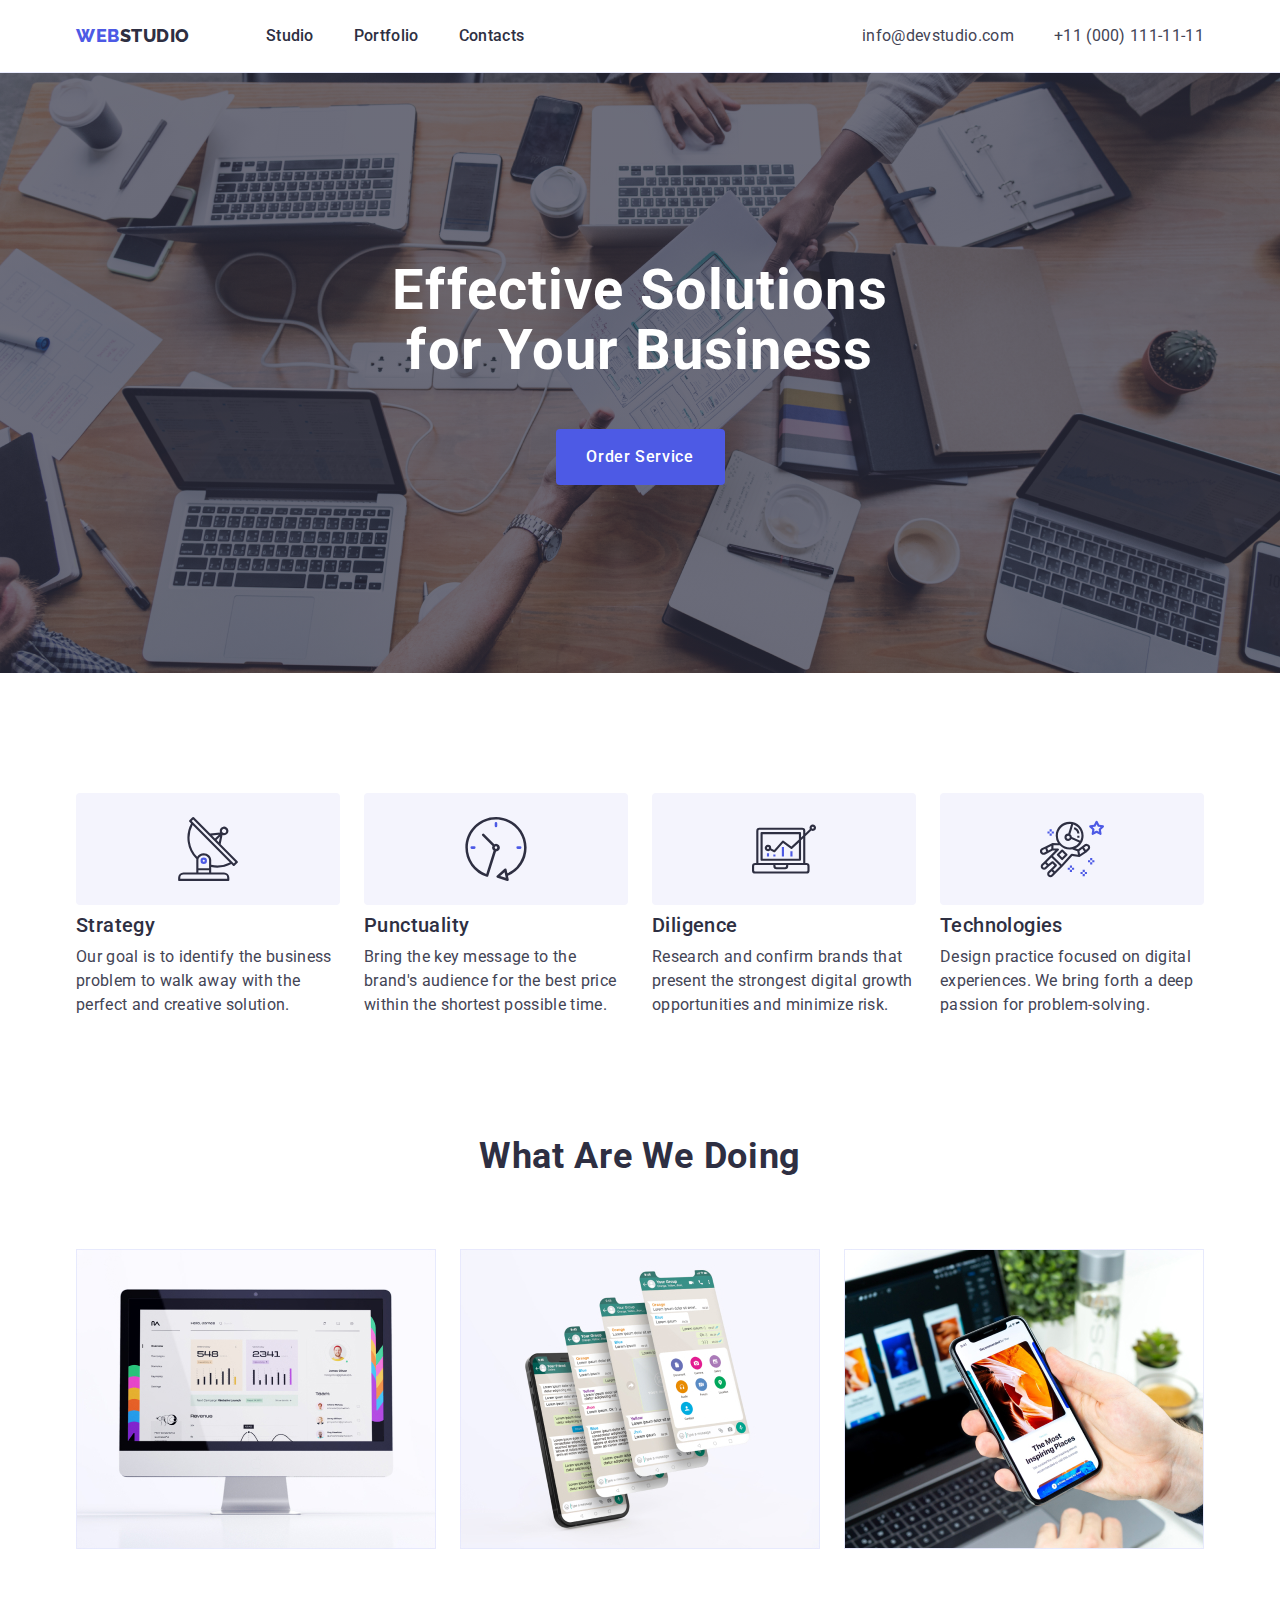
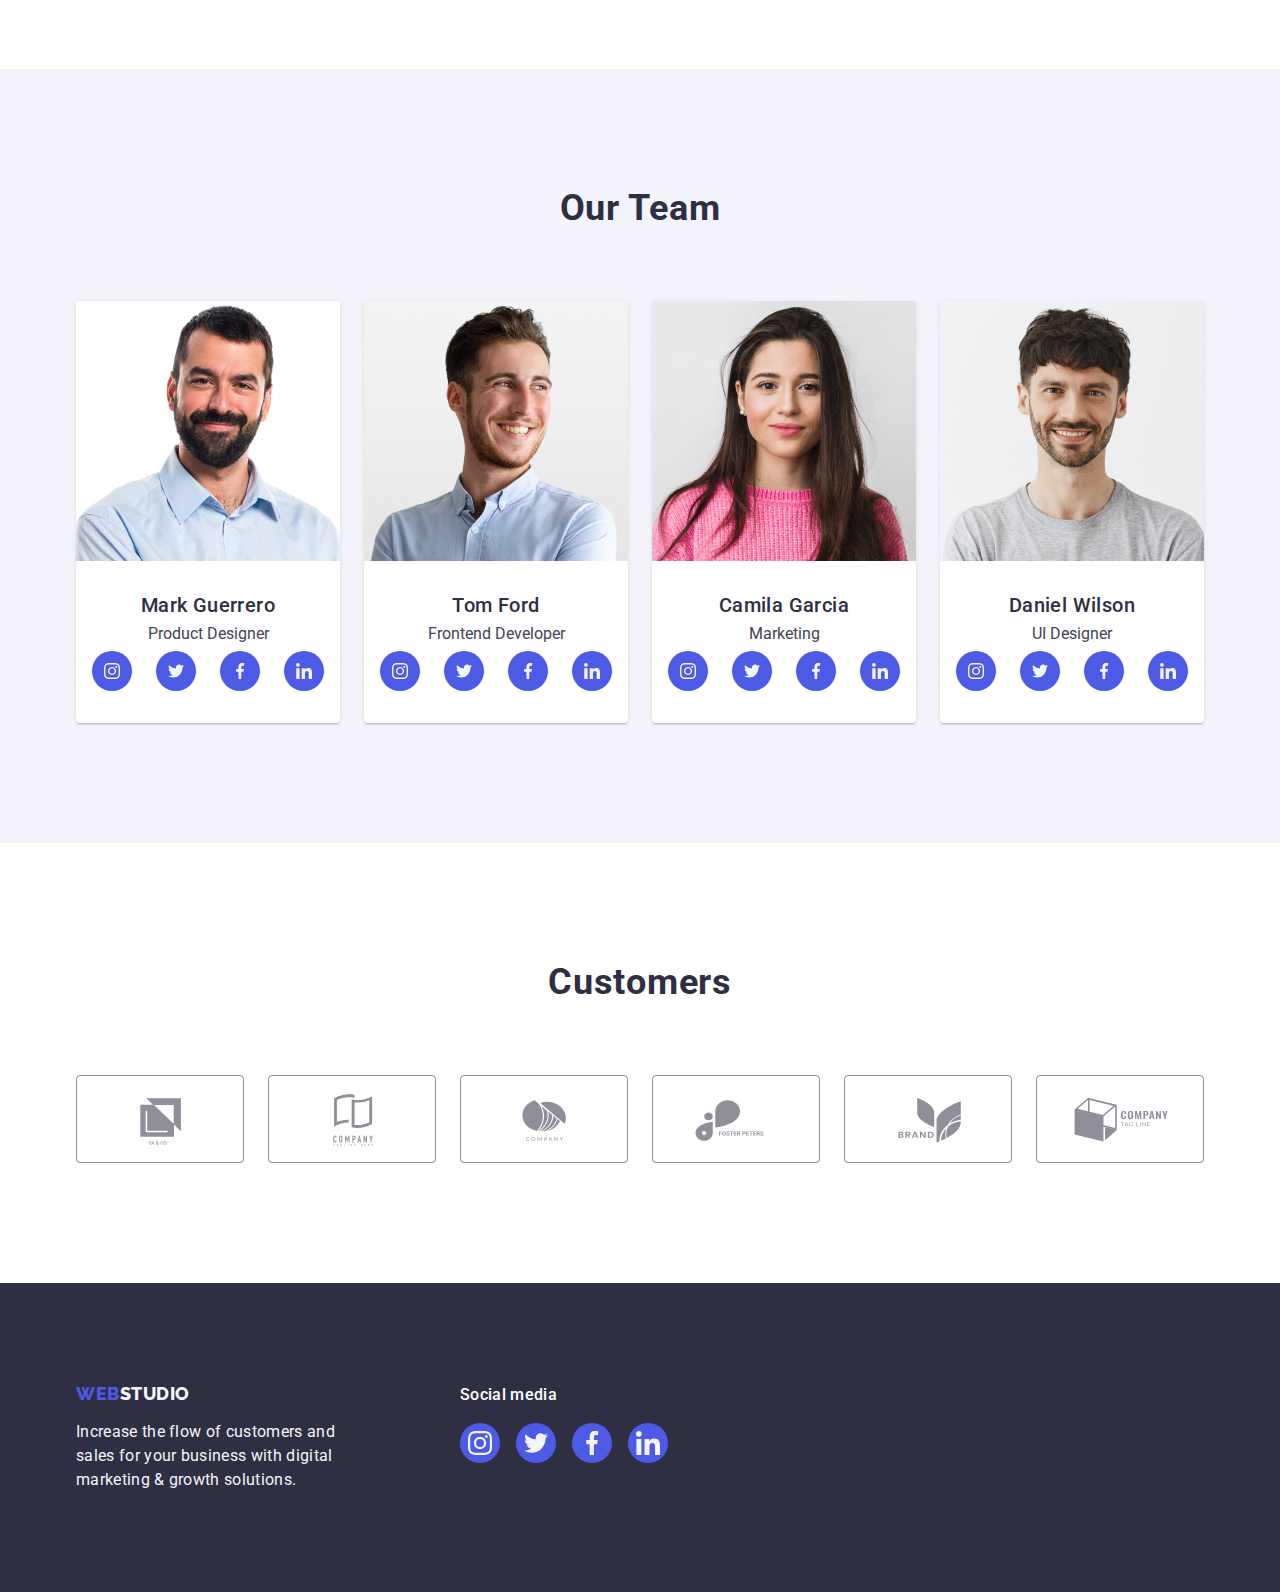
==== index.html @ fe15093e "." ====
<!DOCTYPE html>
<html lang="en">
  <head>
    <meta charset="UTF-8" />
    <meta http-equiv="X-UA-Compatible" content="IE=edge" />
    <meta name="viewport" content="width=device-width, initial-scale=1.0" />
    <title>WebStudio</title>
    <link rel="preconnect" href="https://fonts.googleapis.com" />
    <link rel="preconnect" href="https://fonts.gstatic.com" crossorigin />
    <link
      href="https://fonts.googleapis.com/css2?family=Raleway:wght@800&family=Roboto:wght@400;500;700&display=swap"
      rel="stylesheet"
    />
    <link
      rel="stylesheet"
      href="https://cdnjs.cloudflare.com/ajax/libs/modern-normalize/1.0.0/modern-normalize.min.css"
    />
    <link rel="stylesheet" href="./css/styles.css" />
  </head>
  <body class="main">
    <header class="header-container">
      <div class="header container">
        <nav class="nav">
          <a class="logo link logo-container" href="./index.html"
            >Web<span class="logo-one">Studio</span></a
          >
          <ul class="list list-container">
            <li class="nav-link list-container">
              <a class="nav nav-cont link current" href="./index.html"
                >Studio</a
              >
            </li>
            <li class="nav-link list-container">
              <a class="nav nav-cont" href="./portfolio.html">Portfolio</a>
            </li>
            <li class="nav-link list-container">
              <a class="nav nav-cont link" href="">Contacts</a>
            </li>
          </ul>
        </nav>
        <address class="contact-list">
          <ul class="list list-container contacts">
            <li>
              <a href="mailto:info@devstudio.com" class="contact nav-cont link"
                >info@devstudio.com</a
              >
            </li>
            <li>
              <a
                href="tel:+110001111111"
                class="contact link nav-cont last-contact"
                >+11 (000) 111-11-11</a
              >
            </li>
          </ul>
        </address>
      </div>
    </header>

    <main>
      <section class="section-one">
        <div class="container">
          <h1 class="header-one hero">
            Effective Solutions <br />
            for Your Business
          </h1>
          <button type="button" data-modal-open class="button hero-button">
            Order Service
          </button>
        </div>
      </section>

      <section class="section-two">
        <div class="container">
          <h2 class="visually-hidden">Lorem, ipsum dolor.</h2>
          <ul class="icon-list">
            <li>
              <div class="principles-cont">
                <svg width="64" height="64">
                  <use
                    href="./images/icons.svg#icon-antenna"
                    width="64"
                    height="64"
                  ></use>
                </svg>
              </div>
            </li>
            <li>
              <div class="principles-cont">
                <svg width="64" height="64">
                  <use
                    href="./images/icons.svg#icon-clock"
                    width="64"
                    height="64"
                  ></use>
                </svg>
              </div>
            </li>
            <li>
              <div class="principles-cont">
                <svg width="64" height="64">
                  <use
                    href="./images/icons.svg#icon-diagram"
                    width="64"
                    height="64"
                  ></use>
                </svg>
              </div>
            </li>
            <li>
              <div class="principles-cont">
                <svg width="64" height="64">
                  <use
                    href="./images/icons.svg#icon-astronaut"
                    width="64"
                    height="64"
                  ></use>
                </svg>
              </div>
            </li>
          </ul>
          <ul class="list text principles">
            <li class="el-principles">
              <h3 class="header-three header-principle">Strategy</h3>
              <p class="desc">
                Our goal is to identify the business problem to walk away with
                the perfect and creative solution.
              </p>
            </li>
            <li class="el-principles">
              <h3 class="header-three header-principle">Punctuality</h3>
              <p class="desc">
                Bring the key message to the brand's audience for the best price
                within the shortest possible time.
              </p>
            </li>
            <li class="el-principles">
              <h3 class="header-three header-principle">Diligence</h3>
              <p class="desc">
                Research and confirm brands that present the strongest digital
                growth opportunities and minimize risk.
              </p>
            </li>
            <li class="el-principles">
              <h3 class="header-three header-principle">Technologies</h3>
              <p class="desc">
                Design practice focused on digital experiences. We bring forth a
                deep passion for problem-solving.
              </p>
            </li>
          </ul>
        </div>
      </section>

      <section class="section-three">
        <div class="container">
          <h2 class="header-two gallery-h">What are we doing</h2>
          <ul class="list gallery">
            <li class="gallery-el">
              <img
                src="./images/image1.jpg"
                alt="Charts on a computer screen"
                width="360"
              />
            </li>
            <li class="gallery-el">
              <img
                src="./images/image2.jpg"
                alt="Four phone screens"
                width="360"
              />
            </li>
            <li class="gallery-el">
              <img
                src="./images/image3.jpg"
                alt="Opened article on a phone screen"
                width="360"
              />
            </li>
          </ul>
        </div>
      </section>

      <section class="section-four">
        <div class="container">
          <h2 class="header-two gallery-h team-header">Our Team</h2>
          <ul class="list gallery-team">
            <li class="team">
              <img src="./images/mark.jpg" alt="Mark Guerrero" width="264" />
              <div class="member">
                <h3 class="header-three name">Mark Guerrero</h3>
                <p class="text">Product Designer</p>
                <ul class="socials-list">
                  <li class="socials-item">
                    <a href="" class="socials-link">
                      <svg class="social-svg" width="16" height="16">
                        <use
                          href="./images/icons.svg#icon-insta"
                          width="16"
                          height="16"
                        ></use>
                      </svg>
                    </a>
                  </li>
                  <li class="socials-item">
                    <a href="" class="socials-link">
                      <svg class="social-svg" width="16" height="16">
                        <use
                          href="./images/icons.svg#icon-twitter"
                          width="16"
                          height="16"
                        ></use>
                      </svg>
                    </a>
                  </li>
                  <li class="socials-item">
                    <a href="" class="socials-link">
                      <svg class="social-svg" width="16" height="16">
                        <use
                          href="./images/icons.svg#icon-facebook"
                          width="16"
                          height="16"
                        ></use>
                      </svg>
                    </a>
                  </li>
                  <li class="socials-item">
                    <a href="" class="socials-link">
                      <svg class="social-svg" width="16" height="16">
                        <use
                          href="./images/icons.svg#icon-linkedin"
                          width="16"
                          height="16"
                        ></use>
                      </svg>
                    </a>
                  </li>
                </ul>
              </div>
            </li>
            <li class="team">
              <img src="./images/tom.jpg" alt="Tom Ford" width="264" />
              <div class="member">
                <h3 class="header-three name">Tom Ford</h3>
                <p class="text">Frontend Developer</p>
                <ul class="socials-list">
                  <li class="socials-item">
                    <a href="" class="socials-link">
                      <svg width="16" height="16">
                        <use
                          href="./images/icons.svg#icon-insta"
                          width="16"
                          height="16"
                        ></use>
                      </svg>
                    </a>
                  </li>
                  <li class="socials-item">
                    <a href="" class="socials-link">
                      <svg width="16" height="16">
                        <use
                          href="./images/icons.svg#icon-twitter"
                          width="16"
                          height="16"
                        ></use>
                      </svg>
                    </a>
                  </li>
                  <li class="socials-item">
                    <a href="" class="socials-link">
                      <svg width="16" height="16">
                        <use
                          href="./images/icons.svg#icon-facebook"
                          width="16"
                          height="16"
                        ></use>
                      </svg>
                    </a>
                  </li>
                  <li class="socials-item">
                    <a href="" class="socials-link">
                      <svg width="16" height="16">
                        <use
                          href="./images/icons.svg#icon-linkedin"
                          width="16"
                          height="16"
                        ></use>
                      </svg>
                    </a>
                  </li>
                </ul>
              </div>
            </li>
            <li class="team">
              <img src="./images/camila.jpg" alt="Camila Garcia" width="264" />
              <div class="member">
                <h3 class="header-three name">Camila Garcia</h3>
                <p class="text">Marketing</p>
                <ul class="socials-list">
                  <li class="socials-item">
                    <a href="" class="socials-link">
                      <svg width="16" height="16">
                        <use
                          href="./images/icons.svg#icon-insta"
                          width="16"
                          height="16"
                        ></use>
                      </svg>
                    </a>
                  </li>
                  <li class="socials-item">
                    <a href="" class="socials-link">
                      <svg width="16" height="16">
                        <use
                          href="./images/icons.svg#icon-twitter"
                          width="16"
                          height="16"
                        ></use>
                      </svg>
                    </a>
                  </li>
                  <li class="socials-item">
                    <a href="" class="socials-link">
                      <svg width="16" height="16">
                        <use
                          href="./images/icons.svg#icon-facebook"
                          width="16"
                          height="16"
                        ></use>
                      </svg>
                    </a>
                  </li>
                  <li class="socials-item">
                    <a href="" class="socials-link">
                      <svg width="16" height="16">
                        <use
                          href="./images/icons.svg#icon-linkedin"
                          width="16"
                          height="16"
                        ></use>
                      </svg>
                    </a>
                  </li>
                </ul>
              </div>
            </li>
            <li class="team">
              <img src="./images/daniel.jpg" alt="Daniel Wilson" width="264" />
              <div class="member">
                <h3 class="header-three name">Daniel Wilson</h3>
                <p class="text">UI Designer</p>
                <ul class="socials-list">
                  <li class="socials-item">
                    <a href="" class="socials-link">
                      <svg width="16" height="16">
                        <use
                          href="./images/icons.svg#icon-insta"
                          width="16"
                          height="16"
                        ></use>
                      </svg>
                    </a>
                  </li>
                  <li class="socials-item">
                    <a href="" class="socials-link">
                      <svg width="16" height="16">
                        <use
                          href="./images/icons.svg#icon-twitter"
                          width="16"
                          height="16"
                        ></use>
                      </svg>
                    </a>
                  </li>
                  <li class="socials-item">
                    <a href="" class="socials-link">
                      <svg width="16" height="16">
                        <use
                          href="./images/icons.svg#icon-facebook"
                          width="16"
                          height="16"
                        ></use>
                      </svg>
                    </a>
                  </li>
                  <li class="socials-item">
                    <a href="" class="socials-link">
                      <svg width="16" height="16">
                        <use
                          href="./images/icons.svg#icon-linkedin"
                          width="16"
                          height="16"
                        ></use>
                      </svg>
                    </a>
                  </li>
                </ul>
              </div>
            </li>
          </ul>
        </div>
      </section>
      <section class="section-five">
        <div class="container">
          <h2 class="customers-h">Customers</h2>
          <ul class="customers-list">
            <li class="customer">
              <a href="" class="customers-link">
                <svg class="customers-item" width="104" height="56">
                  <use href="./images/icons.svg#icon-client-1-nc"></use>
                </svg>
              </a>
            </li>
            <li class="customer">
              <a href="" class="customers-link">
                <svg class="customers-item" width="104" height="56">
                  <use href="./images/icons.svg#icon-client-2-nc"></use>
                </svg>
              </a>
            </li>
            <li class="customer">
              <a href="" class="customers-link">
                <svg class="customers-item" width="104" height="56">
                  <use href="./images/icons.svg#icon-client-3-nc"></use>
                </svg>
              </a>
            </li>
            <li class="customer">
              <a href="" class="customers-link">
                <svg class="customers-item" width="104" height="56">
                  <use href="./images/icons.svg#icon-client-4-nc"></use>
                </svg>
              </a>
            </li>
            <li class="customer">
              <a href="" class="customers-link">
                <svg class="customers-item" width="104" height="56">
                  <use href="./images/icons.svg#icon-client-5-nc"></use>
                </svg>
              </a>
            </li>
            <li class="customer">
              <a href="" class="customers-link">
                <svg class="customers-item" width="104" height="56">
                  <use href="./images/icons.svg#icon-client-6-nc"></use>
                </svg>
              </a>
            </li>
          </ul>
        </div>
      </section>
    </main>

    <footer class="footer">
      <div class="container footer-cont">
        <div class="cont-one">
          <a class="logo link footer-logo" href="./index.html"
            >Web<span class="logo-two">Studio</span></a
          >
          <p class="footer-desc">
            Increase the flow of customers and sales for your business with
            digital marketing & growth solutions.
          </p>
        </div>
        <div>
          <p class="footer-desc socials-desc">Social media</p>
          <ul class="socials-footer-list">
            <li class="socials-footer-item">
              <a href="" class="socials-link-footer">
                <svg class="footer-icons" width="24" height="24">
                  <use href="./images/icons.svg#icon-insta"></use>
                </svg>
              </a>
            </li>
            <li class="socials-footer-item">
              <a href="" class="socials-link-footer">
                <svg class="footer-icons" width="24" height="24">
                  <use href="./images/icons.svg#icon-twitter"></use>
                </svg>
              </a>
            </li>
            <li class="socials-footer-item">
              <a href="" class="socials-link-footer">
                <svg class="footer-icons" width="24" height="24">
                  <use href="./images/icons.svg#icon-facebook"></use>
                </svg>
              </a>
            </li>
            <li class="socials-footer-item">
              <a href="" class="socials-link-footer">
                <svg class="footer-icons" width="24" height="24">
                  <use href="./images/icons.svg#icon-linkedin"></use>
                </svg>
              </a>
            </li>
          </ul>
        </div>
      </div>
    </footer>
    <div data-modal class="backdrop is-hidden">
      <div class="modal">
        <button data-modal-close type="button" class="modal-close-btn">
          <svg class="close-icon" height="24" width="24">
            <use href="./images/icons.svg#icon-cross"></use>
          </svg>
        </button>
        <p class="modal-title">Leave your contacts and we will call you back</p>
        <form class="modal-form">
          <div class="modal-form-cont">
            <label class="modal-form-mark" for="user-name"> Name</label>
            <div class="modal-form-input-cont">
              <input
                class="modal-form-input"
                type="text"
                name="user-name"
                id="user-name"
                required
              />
              <svg class="modal-form-icon" width="18" height="24">
                <use href="./images/icons.svg#icon-man"></use>
              </svg>
            </div>
          </div>
          <div class="modal-form-cont">
            <label class="modal-form-mark" for="user-phone"> Phone</label>
            <div class="modal-form-input-cont">
              <input
                class="modal-form-input"
                type="tel"
                name="user-phone"
                id="user-phone"
                required
              />
              <svg class="modal-form-icon" width="18" height="24">
                <use href="./images/icons.svg#icon-phone"></use>
              </svg>
            </div>
          </div>
          <div class="modal-form-cont">
            <label class="modal-form-mark" for="user-email"> Email</label>
            <div class="modal-form-input-cont">
              <input
                class="modal-form-input"
                type="email"
                name="user-email"
                id="user-email"
                required
              />

              <svg class="modal-form-icon" width="13" height="13">
                <use href="./images/icons.svg#icon-letter"></use>
              </svg>
            </div>
          </div>
          <div class="modal-form-text-cont">
            <label class="modal-form-mark" for="user-comment">Comment</label>
            <textarea
              class="modal-form-textarea"
              name="user-comment"
              id="user-comment"
              placeholder="Text input"
            ></textarea>
          </div>
          <div class="modal-checkbox-input-cont">
            <input
              class="modal-form-checkbox visually-hidden"
              type="checkbox"
              name="user-privacy"
              id="user-privacy"
              value="true"
              required
            />
            <label class="modal-checkbox" for="user-privacy">
              <span class="modal-checkbox-cont">
                <svg class="modal-checkbox-icon" width="10" height="8">
                  <use href="./images/icons.svg#icon-Vector"></use>
                </svg>
              </span>
              I accept the terms and conditions of the
              <a class="modal-form-link" href="">Privacy Policy</a>
            </label>
          </div>
          <button class="modal-form-button" type="submit">Send</button>
        </form>
      </div>
    </div>

    <script src="./js/modal.js"></script>
  </body>
</html>
---- css/styles.css ----
:root {
  --primary-brand-color: #4d5ae5;
  --pressed-state: #404bbf;
  --navy-blue: #2e2f42;
  --white: #ffffff;
}

body {
  font-family: Roboto, sans-serif;
  color: #434455;
}

ul,
p,
h1,
h2,
h3 {
  margin: 0;
  padding: 0;
}

img {
  display: block;
}

.container {
  width: 1158px;
  margin: 0 auto;
  padding: 0 15px;
}

.header {
  display: flex;
  align-items: center;
}

.header-container {
  border-bottom: 1px solid #e7e9fc;
  box-shadow: 0px 2px 1px rgba(46, 47, 66, 0.08),
    0px 1px 1px rgba(46, 47, 66, 0.16), 0px 1px 6px rgba(46, 47, 66, 0.08);
}

.portf-desc {
  font-style: normal;
  font-weight: 400;
  font-size: 16px;
  line-height: 24px;
  letter-spacing: 0.02em;
  color: #434455;
}

.hero {
  margin-right: auto;
  margin-left: auto;
  margin-bottom: auto;
  max-width: 496px;
  margin-top: auto;
}

.hero-button {
  margin-top: 48px;
  display: block;
  min-width: 169px;
  height: 56px;
  border: none;
  border-radius: 4px;
  margin-right: auto;
  margin-left: auto;
}

.section-two {
  padding-right: 0px;
  padding-left: 0px;
  padding: 120px 0;
}
.el-principles {
  width: calc((100% - 72px) / 4);
}

.header-principle {
  margin-bottom: 8px;
}
.principles {
  display: flex;
  align-items: center;
  justify-content: space-between;
  gap: 24px;
}

.section-three {
  padding-bottom: 120px;
}

.portfolio-example {
  width: calc((100% - 48px) / 3);
  transition-property: color, background-color, shadow;
}

.portfolio-example:hover {
  box-shadow: 0px 1px 6px rgba(46, 47, 66, 0.08),
    0px 1px 1px rgba(46, 47, 66, 0.16), 0px 2px 1px rgba(46, 47, 66, 0.08);
  transition-duration: 250ms;
  transition-timing-function: cubic-bezier(0.4, 0, 0.2, 1);
}

.app-container {
  padding: 32px 16px;
  border: 1px solid #e7e9fc;
  border-top: none;
}
.portfolio {
  display: flex;
  flex-wrap: wrap;
  column-gap: 24px;
  row-gap: 48px;
}

.title {
  font-family: "Raleway", cursive;
  font-family: "Roboto", cursive;
}

.logo-container {
  margin-right: 76px;
}

.contact-container {
  display: flex;
  justify-content: flex-end;
  flex-direction: row;
}

.list-container {
  display: flex;
  gap: 40px;
  margin-right: auto;
}

.last-contact {
  margin-right: 0px;
}
.header-one {
  line-height: 1.07;
  font-style: normal;
  font-weight: 700;
  font-size: 56px;
  letter-spacing: 0.02em;
  text-align: center;
  color: #ffffff;
  height: auto;
  max-width: 496px;
  justify-content: center;
}

.nav-cont {
  padding-top: 24px;
  padding-bottom: 24px;
}

.logo {
  font-family: "Raleway", sans-serif;
  font-style: normal;
  font-weight: 800;
  font-size: 18px;
  line-height: 1.17;
  letter-spacing: 0.03em;
  text-transform: uppercase;
  text-decoration: none;
  color: #4d5ae5;
}

.contact-list {
  margin-left: auto;
}

.contacts {
  margin-right: auto;
  align-content: flex-end;
}

.logo-one {
  color: #2e2f42;
}

.logo-two {
  color: #f4f4fd;
}

.nav-link {
  font-weight: 500;
  font-size: 16px;
  line-height: 1.5;
  letter-spacing: 0.02em;
  color: #2e2f42;
}

.nav:focus {
  color: #404bbf;
}

.nav:hover {
  color: #404bbf;
}

.contact-nav {
  font-style: normal;
}

.contact {
  font-style: normal;
  font-weight: 400;
  font-size: 16px;
  line-height: 24px;
  letter-spacing: 0.02em;
  color: #434455;
  text-decoration: none;
}

.nav {
  color: #2e2f42;
  font-weight: 500;
  font-size: 16px;
  line-height: 1.5;
  letter-spacing: 0.02em;
  text-decoration: none;
  align-items: center;
  display: flex;
}

.contact:focus {
  color: #404bbf;
}

.contact:hover {
  color: #404bbf;
}

.button {
  background-color: #4d5ae5;
  font-style: normal;
  font-weight: 500;
  font-size: 16px;
  line-height: 24px;
  letter-spacing: 0.04em;
  color: #ffffff;
  font-family: "Roboto", sans-serif;
  cursor: pointer;
}

.button:focus {
  background-color: #404bbf;
}

.button:hover {
  background-color: #404bbf;
}

.principlesoverall {
  list-style: none;
}

.header-three {
  font-style: normal;
  font-weight: 500;
  font-size: 20px;
  line-height: 24px;
  letter-spacing: 0.02em;
  color: #2e2f42;
}

.gallery-h {
  margin-bottom: 72px;
}

.gallery {
  display: flex;
  justify-content: space-between;
  align-items: center;
  margin-bottom: 120px;
  gap: 24px;
}

.gallery-el {
  width: calc((100% - 48px) / 3);
}

.section-portf {
  padding-bottom: 120px;
  padding-top: 96px;
}

.gallery-team {
  display: flex;
  align-items: center;
  gap: 24px;
}

.desc {
  font-style: normal;
  font-weight: 400;
  font-size: 16px;
  line-height: 24px;
  letter-spacing: 0.02em;
  color: #434455;
}

.header-two {
  font-style: normal;
  font-weight: 700;
  font-size: 36px;
  text-align: center;
  letter-spacing: 0.02em;
  text-transform: capitalize;
  color: #2e2f42;
  line-height: 1.11;
}

.customers-h {
  font-style: normal;
  font-weight: 700;
  font-size: 36px;
  text-align: center;
  letter-spacing: 0.02em;
  text-transform: capitalize;
  color: #2e2f42;
  line-height: 1.11;
  margin-bottom: 72px;
}

.section-four {
  background-color: #f4f4fd;
  padding: 120px 0;
}

.team {
  background-color: #ffffff;
  width: calc((100% - 72px) / 4);
  border-radius: 0px 0px 4px 4px;
  box-shadow: 0px 1px 6px rgba(46, 47, 66, 0.08),
    0px 1px 1px rgba(46, 47, 66, 0.16), 0px 2px 1px rgba(46, 47, 66, 0.08);
}

.member {
  justify-content: center;
  text-align: center;
  padding: 32px 16px;
}

.name {
  margin-bottom: 8px;
}

.header-portf {
  font-weight: 500;
  font-size: 20px;
  line-height: 24px;
  letter-spacing: 0.02em;
  color: #2e2f42;
  margin-bottom: 8px;
}

.teamjob {
  font-style: normal;
  font-weight: 400;
  font-size: 16px;
  line-height: 24px;
  letter-spacing: 0.02em;
  color: #434455;
}

.footer-icons {
  fill: #f4f4fd;
}

.footer-logo {
  display: inline-block;
  margin-bottom: 16px;
  margin-left: auto;
}
.filter:hover {
  background: #404bbf;
  color: #ffffff;
  border: 1px solid transparent;
  box-shadow: 0px 3px 1px rgba(0, 0, 0, 0.1), 0px 2px 1px rgba(0, 0, 0, 0.08),
    0px 2px 2px rgba(0, 0, 0, 0.12);
}

.filter:focus {
  color: #ffffff;
  background: #404bbf;
  border: 1px solid transparent;
  box-shadow: 0px 3px 1px rgba(0, 0, 0, 0.1), 0px 2px 1px rgba(0, 0, 0, 0.08),
    0px 2px 2px rgba(0, 0, 0, 0.12);
}

.filter {
  font-family: "Roboto", sans-serif;
  font-weight: 500;
  font-size: 16px;
  line-height: 1.5;
  letter-spacing: 0.04em;
  color: #4d5ae5;
  background-color: #f4f4fd;
  cursor: pointer;
  padding: 12px 24px;
  border: 1px solid #e7e9fc;
  border-radius: 4px;
}

.link {
  text-decoration: none;
}

.list {
  list-style: none;
  margin: 0;
  padding: 0;
}

.section-one {
  background-color: #2e2f42;
  height: 600px;
  left: 0px;
  top: 72px;
  display: flex;
  text-align: center;
  justify-content: center;
  margin-left: auto;
  margin-right: auto;
  padding: 188px 0;
  background-image: linear-gradient(
      rgba(46, 47, 66, 0.7),
      rgba(46, 47, 66, 0.7)
    ),
    url(../images/people-office.jpg);
  max-width: 1440px;
  background-repeat: no-repeat;
  background-position: center;
  background-size: cover;
}

.principles-cont {
  display: flex;
  align-items: center;
  justify-content: center;
  height: 112px;
  width: 264px;
  background-color: #f4f4fd;
  border-radius: 4px;
  margin-bottom: 8px;
}

.footer {
  background-color: #2e2f42;
  padding: 100px 0;
}

.filter-container {
  display: flex;
  justify-content: center;
  margin-bottom: 72px;
  gap: 24px;
}

.visually-hidden {
  position: absolute;
  width: 1px;
  height: 1px;
  margin: -1px;
  border: 0;
  padding: 0;
  white-space: nowrap;
  clip-path: inset(100%);
  clip: rect(0 0 0 0);
  overflow: hidden;
}

.icon-list {
  gap: 24px;
  display: flex;
  align-items: center;
  justify-content: center;
  list-style: none;
}

.socials-list {
  list-style: none;
  display: flex;
  gap: 24px;
  align-items: center;
  justify-content: center;
  margin-top: 8px;
}

.customers-list {
  list-style: none;
  display: flex;
  align-items: center;
  justify-content: center;
  margin-left: auto;
  margin-right: auto;
  gap: 24px;
}

.customer {
  height: 88px;
  width: calc((100% - 120px) / 6);
}

.customers-item {
  height: 88px;
  width: 168px;
  fill: currentColor;
}

.customers-link:focus {
  border: 1px solid #404bbf;
  color: #404bbf;
}

.customers-link:hover {
  border: 1px solid #404bbf;
  color: #404bbf;
}

.customers-link {
  fill: #8e8f99;
  width: 100%;
  height: 100%;
  border: 1px solid #8e8f99;
  border-radius: 4px;
  display: flex;
  align-items: center;
  justify-content: center;
  color: #8e8f99;
}

.socials-footer-list {
  list-style: none;
  display: flex;
  gap: 16px;
}

.footer-desc {
  font-style: normal;
  line-height: 24px;
  letter-spacing: 0.02em;
  color: #f4f4fd;
  max-width: 264px;
}

.socials-desc {
  font-weight: 500;
  color: #ffffff;
  margin-bottom: 16px;
}

.socials-link {
  display: flex;
  width: 40px;
  height: 40px;
  background: #4d5ae5;
  border-radius: 50%;
  align-items: center;
  justify-content: center;
}

.social-svg {
  fill: #f4f4fd;
}

.socials-link:hover {
  background-color: #404bbf;
}

.socials-link:focus {
  background-color: #404bbf;
}

.socials-link-footer {
  display: flex;
  width: 40px;
  height: 40px;
  background: #4d5ae5;
  border-radius: 50%;
  align-items: center;
  justify-content: center;
}

.socials-link-footer:hover {
  background: #31d0aa;
}

.socials-link-footer:focus {
  background: #31d0aa;
}
.footer-cont {
  display: flex;
  align-items: baseline;
}

.cont-one {
  margin-right: 120px;
}

.section-five {
  padding-top: 120px;
  padding-bottom: 120px;
}

.portf-link {
  display: block;
  transition: box-shadow 250ms cubic-bezier(0.4, 0, 0.2, 1);
}

.portf-link:hover {
  box-shadow: 0px 1px 6px rgba(46, 47, 66, 0.08),
    0px 1px 1px rgba(46, 47, 66, 0.16), 0px 2px 1px rgba(46, 47, 66, 0.08);
  transform: translateY(0%);
}

.portf-link:focus {
  box-shadow: 0px 1px 6px rgba(46, 47, 66, 0.08),
    0px 1px 1px rgba(46, 47, 66, 0.16), 0px 2px 1px rgba(46, 47, 66, 0.08);
  transform: translateY(0%);
}

.backdrop {
  position: fixed;
  width: 100%;
  height: 100%;
  background-color: rgba(76, 76, 76, 0.596);
  top: 0;
}

.modal {
  position: absolute;
  top: 50%;
  left: 50%;
  transform: translate(-50%, -50%);
  width: 408px;
  min-height: 584px;
  background-color: #fcfcfc;
  margin-top: 80px;
  box-shadow: 0px 2px 1px 0px rgba(0, 0, 0, 0.2),
    0px 1px 3px 0px rgba(0, 0, 0, 0.12), 0px 1px 1px 0px rgba(0, 0, 0, 0.14);
  border-radius: 4px;
  transition: transform 250ms cubic-bezier(0.4, 0, 0.2, 1);
}

.modal-close-btn {
  position: absolute;
  top: 24px;
  right: 24px;
  background-color: #e7e9fc;
  border-radius: 50%;
  border: 1px solid rgba(0, 0, 0, 0.1);
  display: flex;
  justify-content: center;
  align-items: center;
  height: 24px;
  width: 24px;
}

.modal-close-btn:hover {
  background-color: #404bbf;
}

.modal-close-btn:focus {
  background-color: #404bbf;
}

.close-icon {
  fill: #2e2f42;
  height: 8px;
  width: 8px;
}

.close-icon:hover {
  fill: #ffffff;
}

.close-icon:focus {
  fill: #ffffff;
}

.is-hidden {
  opacity: 0;
  visibility: hidden;
  pointer-events: none;
}

.current {
  position: relative;
}

.current:hover::after {
  background-color: #404bbf;
  width: 48px;
  height: 4px;
  content: "";
  display: flex;
  position: absolute;
  align-items: center;
  justify-content: center;
  gap: 8px;
  flex-direction: column;
  width: 100%;
  border-radius: 2px;
  left: 0;
  bottom: -1px;
}

.current:hover::after {
  background-color: #404bbf;
  width: 48px;
  height: 4px;
  content: "";
  display: flex;
  position: absolute;
  align-items: center;
  justify-content: center;
  gap: 8px;
  flex-direction: column;
  width: 100%;
  border-radius: 2px;
  left: 0;
  bottom: -1px;
}

.img-box {
  position: relative;
  overflow: hidden;
}

.overlay {
  position: absolute;
  top: 0;
  left: 0;
  width: 100%;
  height: 100%;
  color: #f4f4fd;
  padding: 40px 32px;
  background-color: #4d5ae5;
  transform: translateY(100%);
  transition: transform 250ms cubic-bezier(0.4, 0, 0.2, 1);
}

.overlay:hover {
  transform: translateY(0%);
}

.overlay:focus {
  transform: translateY(0%);
}

.img-box:hover .overlay {
  transform: translateY(0%);
}

.modal-title {
  margin-top: 72px;
  font-weight: 500;
  letter-spacing: 0.32px;
  color: #2e2f42;
  text-align: center;
  margin-bottom: 16px;
}

.modal-form {
  width: 100%;
}

.modal-form-mark {
  display: block;
  text-align: left;
  font-size: 12px;
  line-height: 1.17;
  letter-spacing: 0.48px;
  margin-bottom: 4px;
  color: #8e8f99;
  margin-top: 8px;
}

.modal-form-cont {
  position: relative;
  margin-left: 24px;
  margin-right: 24px;
  margin-top: 8px;
}

.modal-form-text-cont {
  margin-left: 24px;
  margin-right: 24px;
}

.modal-form-input {
  width: 100%;
  height: 40px;
  border-radius: 4px;
  border: 1px solid #2e2f42;
  transition: border-color 250ms cubic-bezier(0.4, 0, 0.2, 1);
  padding-left: 38px;
  background-color: transparent;
  outline: transparent;
}

.modal-form-textarea {
  width: 100%;
  height: 120px;
  resize: none;
  border-radius: 4px;
  border: 1px solid #2e2f42;
  padding: 8px 16px;
  transition: border-color 250ms cubic-bezier(0.4, 0, 0.2, 1);
  font-size: 12px;
  line-height: 1.17;
  letter-spacing: 0.48px;
  color: #2e2f42;
  background-color: transparent;
  outline: transparent;
}

.modal-form-textarea-cont {
  margin-bottom: 16px;
}

.modal-form-textarea:focus-visible {
  border: 1px solid ##4d5ae5;
}

.modal-form-textarea:focus {
  outline-width: 0;
}

.modal-form-textarea {
  width: 100%;
  height: 120px;
  resize: none;
  border-radius: 4px;
  border: 1px solid #2e2f42;
  padding: 8px 16px;
  transition: border-color 250ms cubic-bezier(0.4, 0, 0.2, 1);
  font-size: 12px;
  line-height: 1.17;
  letter-spacing: 0.48px;
  color: #2e2f42;
  background-color: transparent;
  outline: transparent;
}

.modal-form-icon {
  position: absolute;
  top: 50%;
  left: 16px;
  padding-top: 14px;
  transform: translateY(-50%);
  fill: #2e2f42;
  transition: fill 250ms cubic-bezier(0.4, 0, 0.2, 1);
}

.modal-form-icon:focus {
  fill: #4d5ae5;
}

.modal-form-icon:hover {
  fill: #4d5ae5;
}

.modal-form-input:focus {
  border: 1px solid #4d5ae5;
  border-radius: 4px;
  cursor: pointer;
}

.modal-form-input:hover {
  border: 1px solid #4d5ae5;
  border-radius: 4px;
  cursor: pointer;
}

.modal-form-textarea-cont {
  margin-bottom: 16px;
}
.modal-form-textarea:focus-visible {
  border: 1px solid #4d5ae5;
}
.modal-form-textarea:focus {
  outline-width: 0;
}
.modal-checkbox-input-cont {
  margin-bottom: 24px;
}

.modal-checkbox {
  display: block;
  font-size: 12px;
  line-height: 1.17;
  letter-spacing: 0.48px;
  color: #8e8f99;
}
.modal-checkbox-cont {
  display: inline-flex;
  align-items: center;
  justify-content: center;
  fill: transparent;
  width: 16px;
  height: 16px;
  border: 1px solid #2e2f42;
  border-radius: 2px;
  transition: background-color 250ms cubic-bezier(0.4, 0, 0.2, 1),
    border 250ms cubic-bezier(0.4, 0, 0.2, 1),
    fill 250ms cubic-bezier(0.4, 0, 0.2, 1);
  margin-left: 24px;
}

.modal-form-link {
  color: #4d5ae5;
}
.modal-form-button {
  display: block;
  min-width: 169px;
  height: 56px;
  padding: 16px 32px;
  border: none;
  border-radius: 4px;
  background-color: #4d5ae5;
  box-shadow: 0px 4px 4px 0px rgba(0, 0, 0, 0.15);
  font-weight: 500;
  letter-spacing: 0.64px;
  color: #ffffff;
  transition: background-color 250ms cubic-bezier(0.4, 0, 0.2, 1);
  font-size: 16px;
  line-height: 1.5;
  margin-left: 119px;
  margin-right: 120px;
}

.modal-form-button-cont {
  display: flex;
  justify-content: center;
}
.modal-form-button:hover,
.modal-form-button:focus {
  background-color: #404bbf;
}
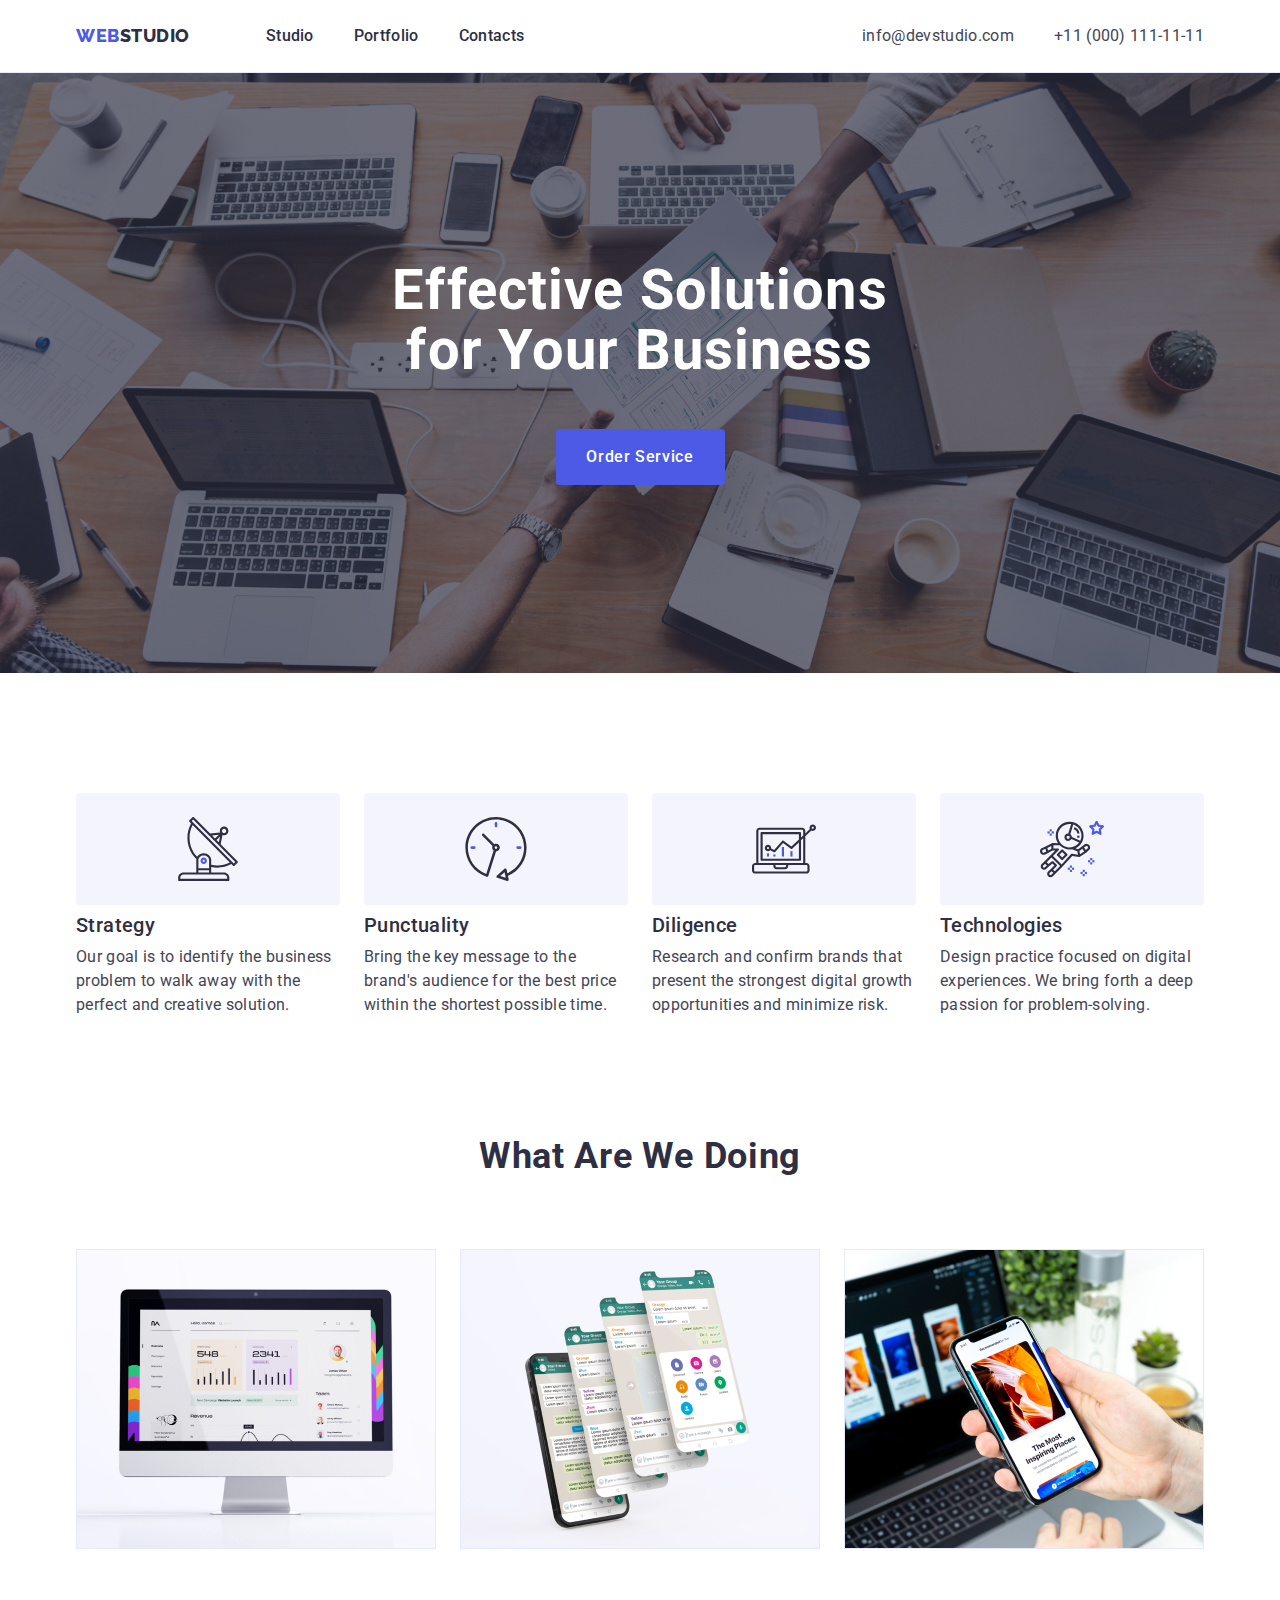
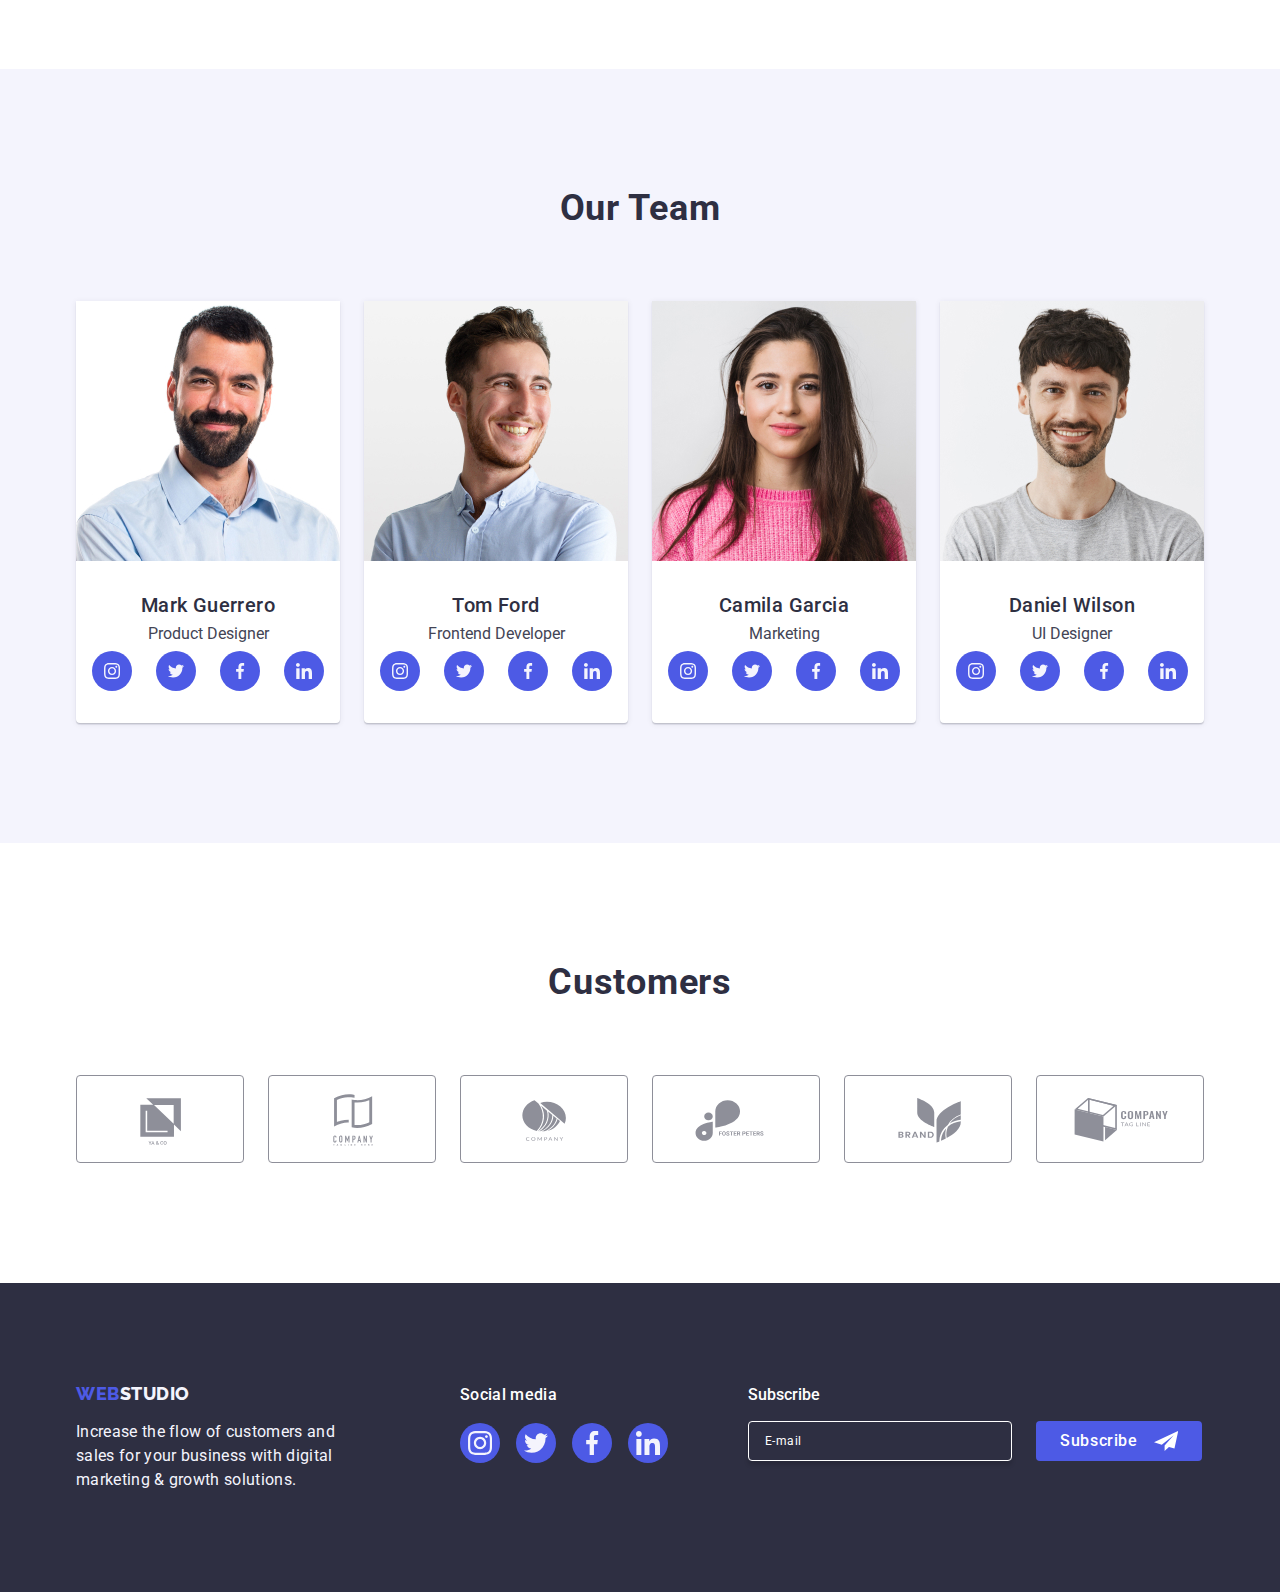
==== commit ce4b6c3f: "." ====
--- a/index.html
+++ b/index.html
@@ -495,8 +495,29 @@
             </li>
           </ul>
         </div>
+        <div class="form-footer-cont">
+          <p class="form-footer-title">Subscribe</p>
+          <form class="form-footer">
+            <label class="form-footer-label" for="email">
+              <input
+                class="form-footer-input"
+                type="email"
+                name="email"
+                id="email"
+                placeholder="E-mail"
+              />
+            </label>
+            <button type="submit" class="form-footer-button-send">
+              Subscribe
+              <svg class="form-footer-icon" width="24" height="24">
+                <use href="./images/icons.svg#icon-icon-send"></use>
+              </svg>
+            </button>
+          </form>
+        </div>
       </div>
     </footer>
+
     <div data-modal class="backdrop is-hidden">
       <div class="modal">
         <button data-modal-close type="button" class="modal-close-btn">
--- a/css/styles.css
+++ b/css/styles.css
@@ -944,3 +944,62 @@
 .modal-form-button:focus {
   background-color: #404bbf;
 }
+
+.footer-icon {
+  fill: #ffffff;
+}
+.form-footer-cont {
+  margin-left: 80px;
+}
+.form-footer-title {
+  font-weight: 500;
+  color: #ffffff;
+  margin-bottom: 16px;
+}
+.form-footer {
+  display: flex;
+  gap: 24px;
+}
+.form-footer-input {
+  margin: 0;
+  width: 264px;
+  height: 40px;
+  border-radius: 4px;
+  border: 1px solid #ffffff;
+  box-shadow: 0px 4px 4px 0px rgba(0, 0, 0, 0.15);
+  background-color: transparent;
+  padding-top: 8px;
+  padding-bottom: 8px;
+  padding-left: 16px;
+  font-size: 12px;
+  letter-spacing: 0.48px;
+  color: #ffffff;
+  line-height: 1.5;
+}
+.form-footer-input::placeholder {
+  color: currentColor;
+}
+
+.form-footer-button-send {
+  display: flex;
+  min-width: 165px;
+  height: 40px;
+  border-radius: 4px;
+  background: #4d5ae5;
+  justify-content: center;
+  align-items: center;
+  padding: 8px 24px;
+  font-weight: 500;
+  letter-spacing: 0.64px;
+  line-height: 1.5;
+  border: none;
+  color: #ffffff;
+  transition: background-color 250ms cubic-bezier(0.4, 0, 0.2, 1);
+}
+.form-footer-button-send:hover,
+.form-footer-button-send:focus {
+  background-color: #404bbf;
+}
+.form-footer-icon {
+  margin-left: 16px;
+}
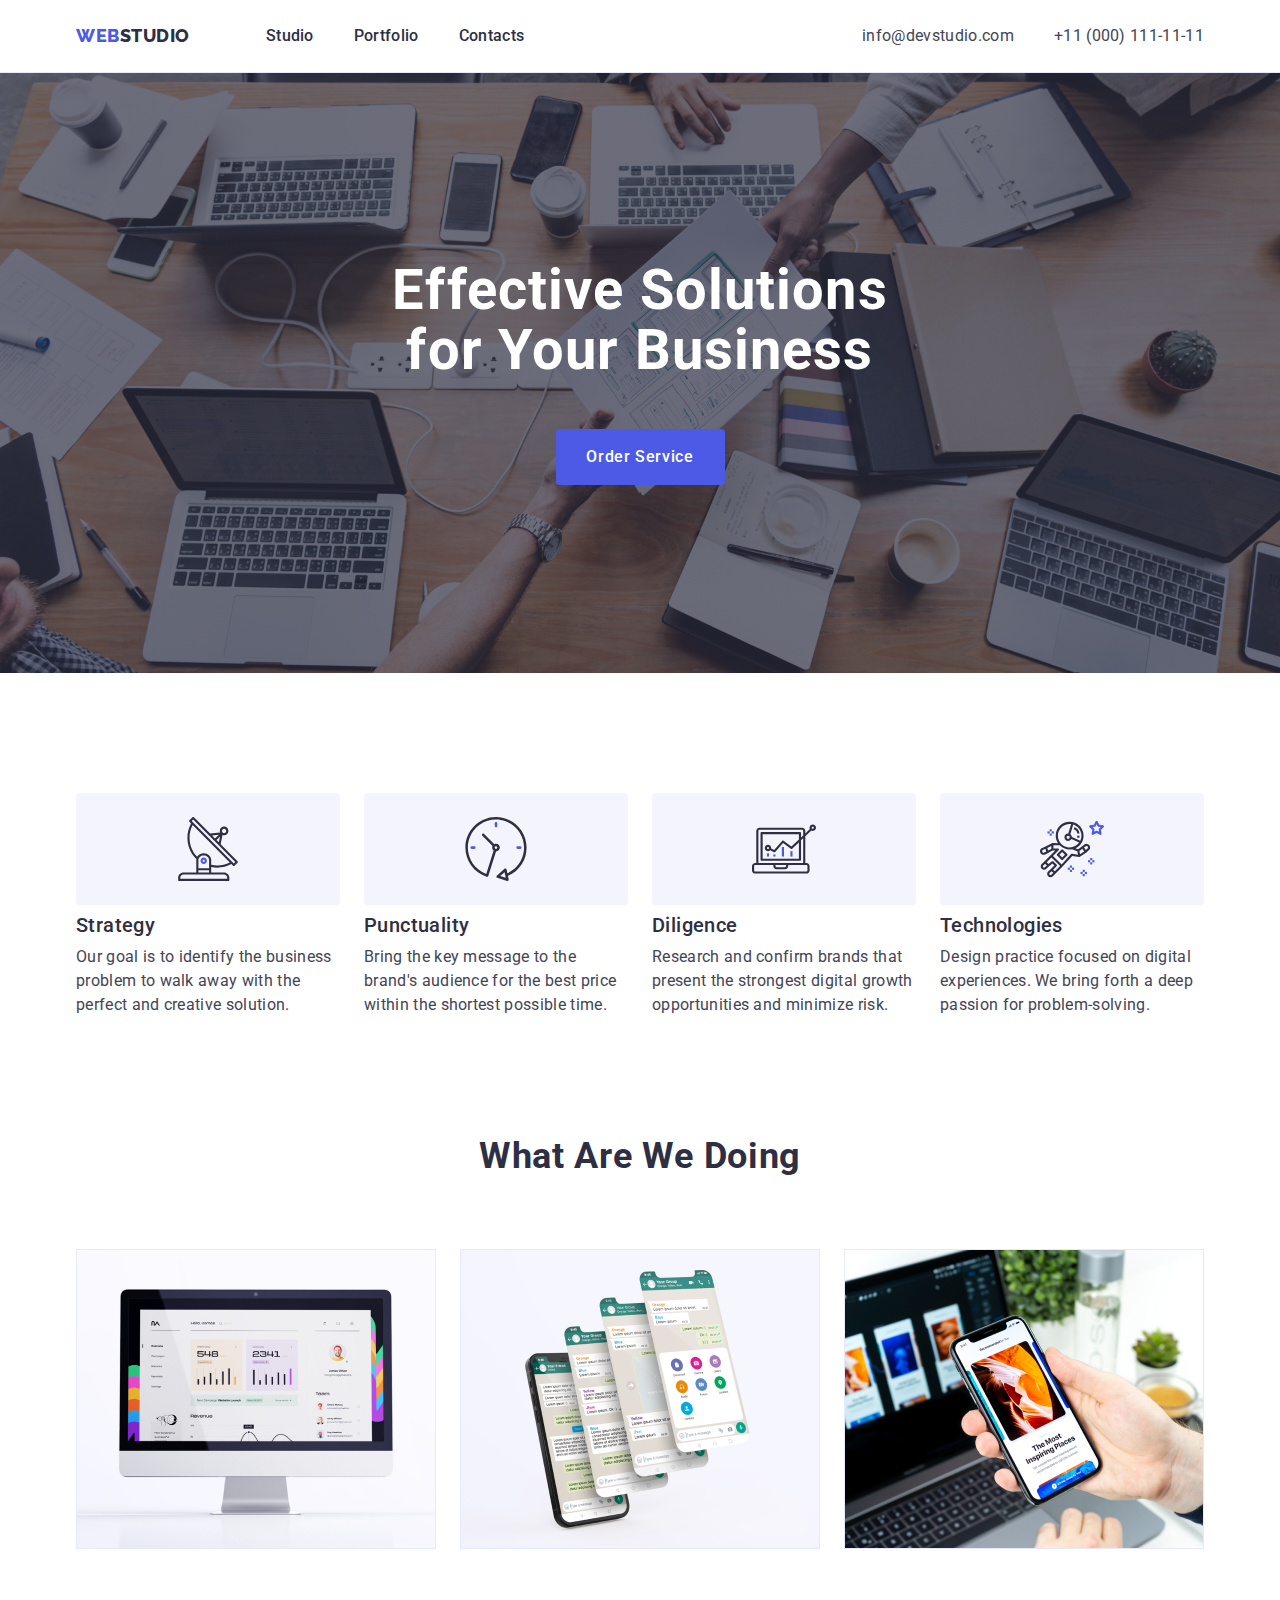
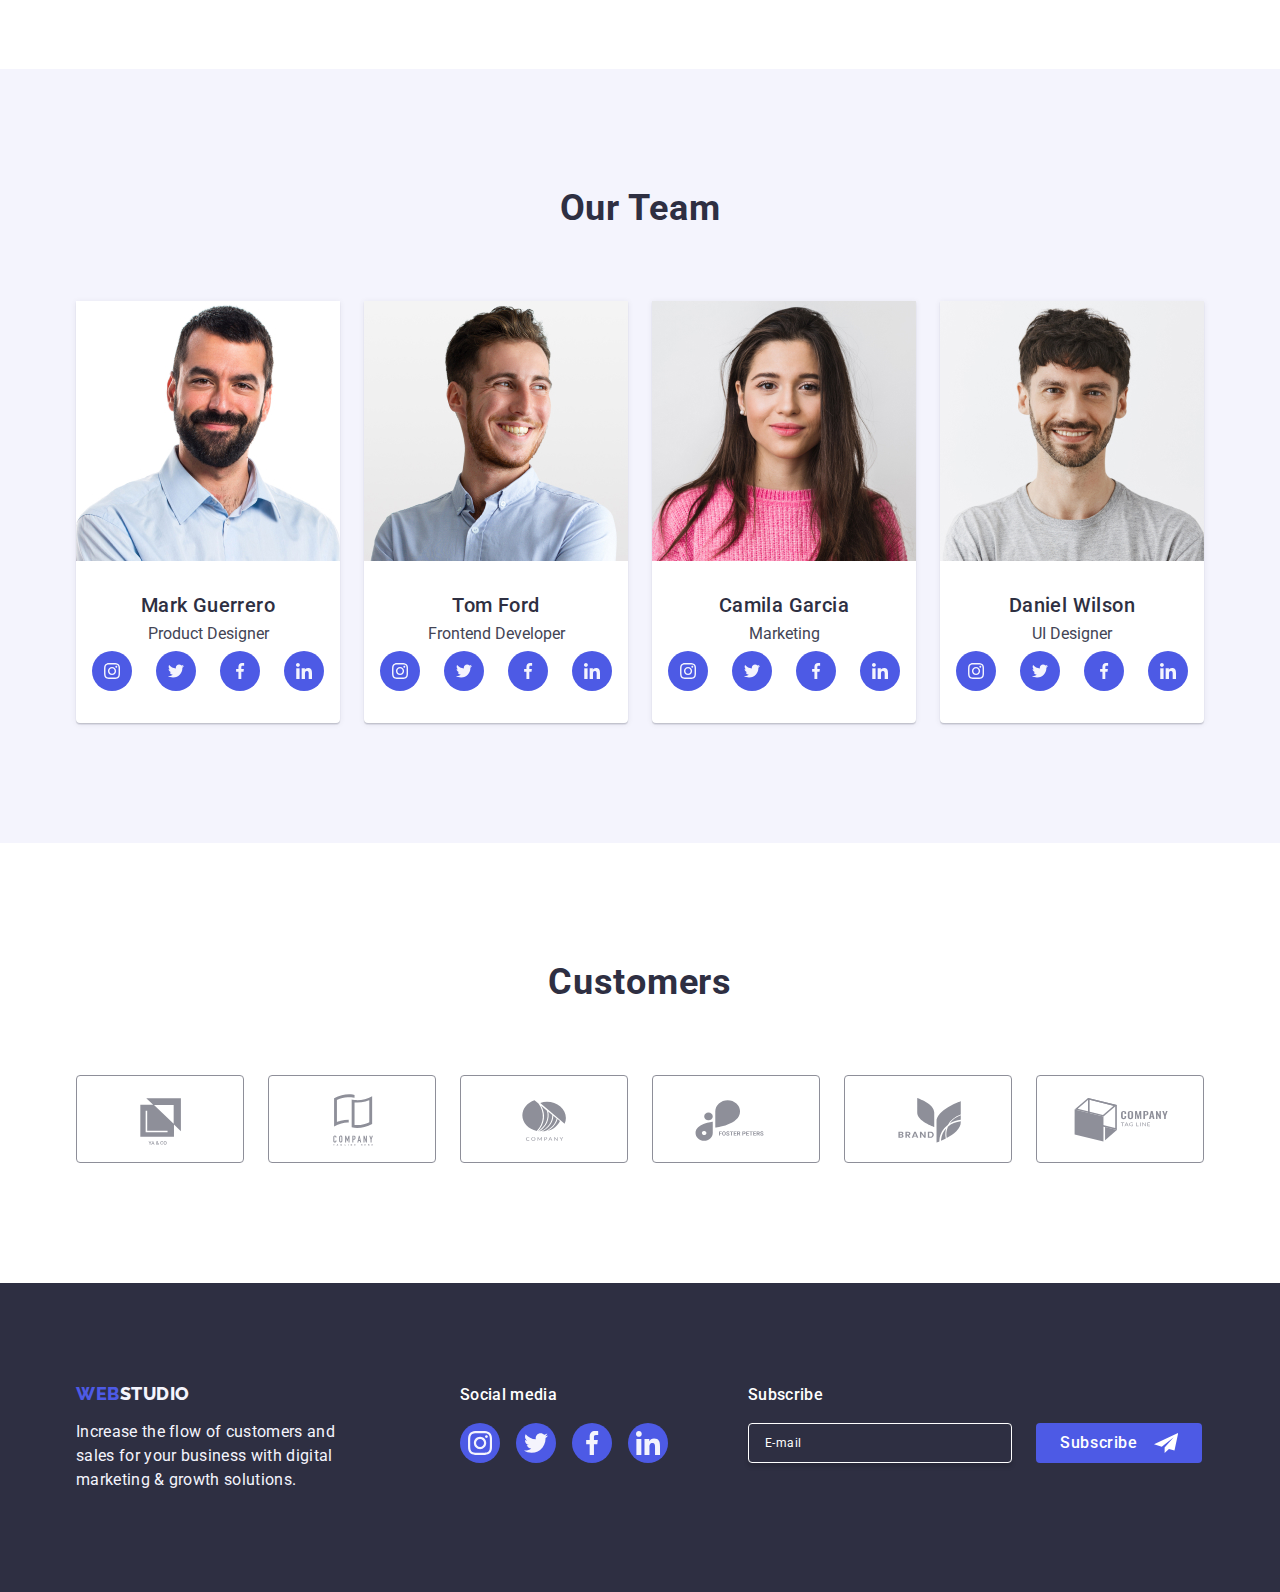
==== commit 9116a650: "." ====
--- a/index.html
+++ b/index.html
@@ -568,7 +568,7 @@
                 required
               />
 
-              <svg class="modal-form-icon" width="13" height="13">
+              <svg class="modal-form-icon" width="18" height="24">
                 <use href="./images/icons.svg#icon-letter"></use>
               </svg>
             </div>
--- a/css/styles.css
+++ b/css/styles.css
@@ -646,6 +646,7 @@
     0px 1px 3px 0px rgba(0, 0, 0, 0.12), 0px 1px 1px 0px rgba(0, 0, 0, 0.14);
   border-radius: 4px;
   transition: transform 250ms cubic-bezier(0.4, 0, 0.2, 1);
+  padding: 72px 24px 24px 24px;
 }
 
 .modal-close-btn {
@@ -759,12 +760,12 @@
 }
 
 .modal-title {
-  margin-top: 72px;
   font-weight: 500;
   letter-spacing: 0.32px;
   color: #2e2f42;
   text-align: center;
   margin-bottom: 16px;
+  line-height: 1.5;
 }
 
 .modal-form {
@@ -784,14 +785,12 @@
 
 .modal-form-cont {
   position: relative;
-  margin-left: 24px;
-  margin-right: 24px;
   margin-top: 8px;
+  margin-bottom: 8px;
 }
 
 .modal-form-text-cont {
-  margin-left: 24px;
-  margin-right: 24px;
+  margin-bottom: 16px;
 }
 
 .modal-form-input {
@@ -800,9 +799,45 @@
   border-radius: 4px;
   border: 1px solid #2e2f42;
   transition: border-color 250ms cubic-bezier(0.4, 0, 0.2, 1);
-  padding-left: 38px;
+
   background-color: transparent;
   outline: transparent;
+}
+
+.modal-form-input-cont {
+  position: relative;
+  border: 1px solid rgba(46, 47, 66, 0.4);
+  
+}
+
+.modal-form-textarea {
+  width: 100%;
+  height: 120px;
+  resize: none;
+  border-radius: 4px;
+  border: 1px solid #2e2f42;
+  padding: 8px 16px;
+  transition: border-color 250ms cubic-bezier(0.4, 0, 0.2, 1);
+  font-size: 12px;
+  line-height: 1.17;
+  color: rgba(46, 47, 66, 0.4);
+  letter-spacing: 0.48px;
+  border: 1px solid rgba(46, 47, 66, 0.4)
+  color: #2e2f42;
+  background-color: transparent;
+  outline: transparent;
+}
+
+.modal-form-textarea-cont {
+  margin-bottom: 16px;
+}
+
+.modal-form-textarea:focus-visible {
+  border: 1px solid ##4d5ae5;
+}
+
+.modal-form-textarea:focus {
+  outline-width: 0;
 }
 
 .modal-form-textarea {
@@ -821,39 +856,11 @@
   outline: transparent;
 }
 
-.modal-form-textarea-cont {
-  margin-bottom: 16px;
-}
-
-.modal-form-textarea:focus-visible {
-  border: 1px solid ##4d5ae5;
-}
-
-.modal-form-textarea:focus {
-  outline-width: 0;
-}
-
-.modal-form-textarea {
-  width: 100%;
-  height: 120px;
-  resize: none;
-  border-radius: 4px;
-  border: 1px solid #2e2f42;
-  padding: 8px 16px;
-  transition: border-color 250ms cubic-bezier(0.4, 0, 0.2, 1);
-  font-size: 12px;
-  line-height: 1.17;
-  letter-spacing: 0.48px;
-  color: #2e2f42;
-  background-color: transparent;
-  outline: transparent;
-}
-
 .modal-form-icon {
   position: absolute;
   top: 50%;
   left: 16px;
-  padding-top: 14px;
+
   transform: translateY(-50%);
   fill: #2e2f42;
   transition: fill 250ms cubic-bezier(0.4, 0, 0.2, 1);
@@ -890,6 +897,7 @@
 }
 .modal-checkbox-input-cont {
   margin-bottom: 24px;
+  margin-top: 16px;
 }
 
 .modal-checkbox {
@@ -909,9 +917,14 @@
   border: 1px solid #2e2f42;
   border-radius: 2px;
   transition: background-color 250ms cubic-bezier(0.4, 0, 0.2, 1),
-    border 250ms cubic-bezier(0.4, 0, 0.2, 1),
-    fill 250ms cubic-bezier(0.4, 0, 0.2, 1);
-  margin-left: 24px;
+  border 250ms cubic-bezier(0.4, 0, 0.2, 1),
+  fill 250ms cubic-bezier(0.4, 0, 0.2, 1);
+  color: rgba(46, 47, 66, 0.4);
+}
+
+.modal-checkbox-cont:checked {
+  background-color: #404bbf; 
+  border: none;
 }
 
 .modal-form-link {
@@ -920,9 +933,8 @@
 .modal-form-button {
   display: block;
   min-width: 169px;
+  cursor: pointer;
   height: 56px;
-  padding: 16px 32px;
-  border: none;
   border-radius: 4px;
   background-color: #4d5ae5;
   box-shadow: 0px 4px 4px 0px rgba(0, 0, 0, 0.15);
@@ -932,8 +944,9 @@
   transition: background-color 250ms cubic-bezier(0.4, 0, 0.2, 1);
   font-size: 16px;
   line-height: 1.5;
-  margin-left: 119px;
-  margin-right: 120px;
+  margin-left: 96px;
+  margin-right: 96px;
+  cursor: pointer;
 }
 
 .modal-form-button-cont {
@@ -955,6 +968,8 @@
   font-weight: 500;
   color: #ffffff;
   margin-bottom: 16px;
+  line-height: 1.5;
+  letter-spacing: 0.02em;
 }
 .form-footer {
   display: flex;
